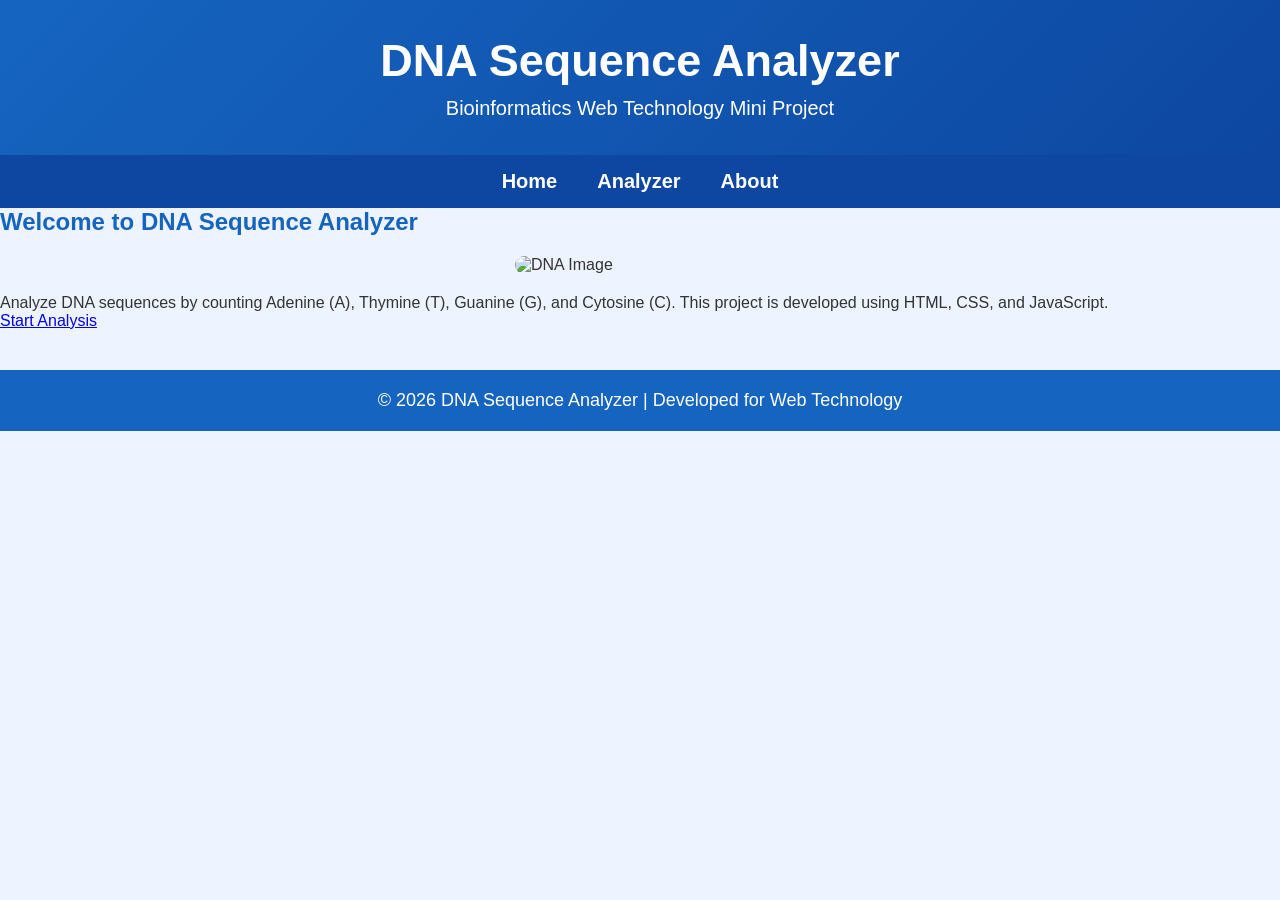
==== index.html @ efca1cb4 "Yes Yes" ====
<!DOCTYPE html>
<html lang="en">
<head>
    <meta charset="UTF-8">
    <meta name="viewport" content="width=device-width, initial-scale=1.0">
    <title>DNA Sequence Analyzer</title>
    <link rel="stylesheet" href="style.css">
</head>
<body>

<header>
    <h1>DNA Sequence Analyzer</h1>
    <p>Bioinformatics Web Technology Mini Project</p>
</header>

<nav>
    <a href="index.html">Home</a>
    <a href="analyzer.html">Analyzer</a>
    <a href="about.html">About</a>
    
</nav>

<section class="hero">
    <h2>Welcome to DNA Sequence Analyzer</h2>
    <img src="https://upload.wikimedia.org/wikipedia/commons/8/87/DNA_orbit_animated.gif" width="250" alt="DNA Image">

    <p>
        Analyze DNA sequences by counting Adenine (A), Thymine (T),
        Guanine (G), and Cytosine (C). This project is developed using
        HTML, CSS, and JavaScript.
    </p>

    <a href="analyzer.html" class="btn">Start Analysis</a>
</section>

<footer>
    <p>© 2026 DNA Sequence Analyzer | Developed for Web Technology</p>
</footer>

</body>
</html>
---- style.css ----
*{
    margin:0;
    padding:0;
    box-sizing:border-box;
    font-family:Arial, sans-serif;
}

body{
    background:#eef4ff;
    color:#333;
}

header{
    background:linear-gradient(135deg,#1565c0,#0d47a1);
    color:#fff;
    text-align:center;
    padding:35px 15px;
}

header h1{
    font-size:45px;
}

header p{
    margin-top:10px;
    font-size:20px;
}

nav{
    background:#0d47a1;
    display:flex;
    justify-content:center;
    flex-wrap:wrap;
}

nav a{
    color:white;
    text-decoration:none;
    padding:15px 20px;
    font-size:20px;
    font-weight:bold;
}

nav a:hover{
    background:#1976d2;
}

.container{
    max-width:900px;
    margin:30px auto;
    background:white;
    padding:30px;
    border-radius:15px;
    box-shadow:0 5px 15px rgba(0,0,0,.2);
}

h2{
    color:#1565c0;
    margin-bottom:15px;
}

textarea{
    width:100%;
    height:170px;
    border:2px solid #1565c0;
    border-radius:10px;
    padding:15px;
    font-size:18px;
    resize:none;
}

button{
    background:#1565c0;
    color:white;
    border:none;
    padding:14px 25px;
    margin:10px 5px;
    border-radius:8px;
    font-size:18px;
    cursor:pointer;
    transition:.3s;
}

button:hover{
    background:#0d47a1;
    transform:scale(1.05);
}

.result{
    margin-top:25px;
    background:#f8f9fa;
    border-left:6px solid #1565c0;
    padding:20px;
    border-radius:10px;
    font-size:20px;
}

img{
    max-width:100%;
    display:block;
    margin:20px auto;
    border-radius:10px;
    img{
    display:block;
    margin:20px auto;
    width:250px;
    height:auto;
}
}

footer{
    margin-top:40px;
    background:#1565c0;
    color:white;
    text-align:center;
    padding:20px;
    font-size:18px;
}

@media(max-width:768px){

header h1{
font-size:34px;
}

header p{
font-size:18px;
}

nav a{
font-size:18px;
padding:12px;
}

.container{
margin:15px;
padding:20px;
}

button{
width:100%;
}
}
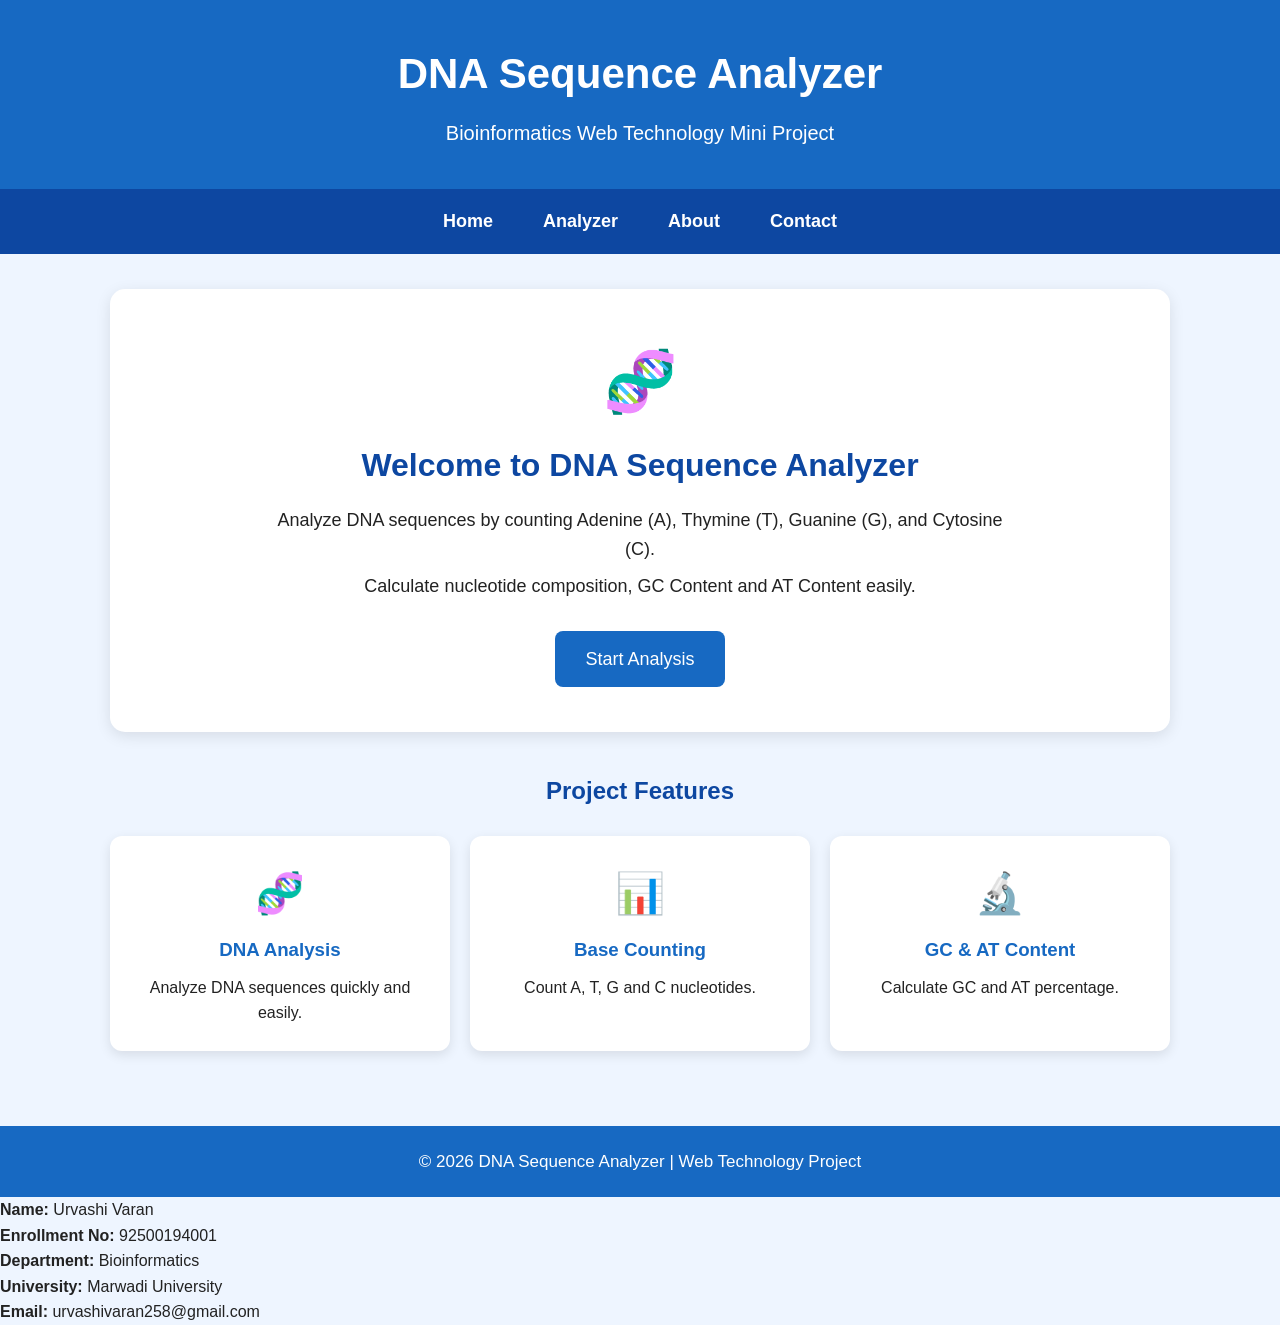
==== commit bd8722b4: "Add files via upload" ====
--- a/index.html
+++ b/index.html
@@ -8,34 +8,76 @@
 </head>
 <body>
 
-<header>
+<header class="header">
     <h1>DNA Sequence Analyzer</h1>
     <p>Bioinformatics Web Technology Mini Project</p>
 </header>
 
-<nav>
+<nav class="navbar">
     <a href="index.html">Home</a>
     <a href="analyzer.html">Analyzer</a>
     <a href="about.html">About</a>
-    
+    <a href="contact.html">Contact</a>
 </nav>
 
-<section class="hero">
-    <h2>Welcome to DNA Sequence Analyzer</h2>
-    <img src="https://upload.wikimedia.org/wikipedia/commons/8/87/DNA_orbit_animated.gif" width="250" alt="DNA Image">
+<main class="container">
 
-    <p>
-        Analyze DNA sequences by counting Adenine (A), Thymine (T),
-        Guanine (G), and Cytosine (C). This project is developed using
-        HTML, CSS, and JavaScript.
-    </p>
+    <section class="hero">
+        <div class="dna-icon">🧬</div>
 
-    <a href="analyzer.html" class="btn">Start Analysis</a>
-</section>
+        <h2>Welcome to DNA Sequence Analyzer</h2>
 
-<footer>
-    <p>© 2026 DNA Sequence Analyzer | Developed for Web Technology</p>
+        <p>
+            Analyze DNA sequences by counting Adenine (A),
+            Thymine (T), Guanine (G), and Cytosine (C).
+        </p>
+
+        <p>
+            Calculate nucleotide composition, GC Content
+            and AT Content easily.
+        </p>
+
+        <a href="analyzer.html" class="button">
+            Start Analysis
+        </a>
+    </section>
+
+    <section class="features">
+        <h2>Project Features</h2>
+
+        <div class="feature-grid">
+
+            <div class="card">
+                <div class="card-icon">🧬</div>
+                <h3>DNA Analysis</h3>
+                <p>Analyze DNA sequences quickly and easily.</p>
+            </div>
+
+            <div class="card">
+                <div class="card-icon">📊</div>
+                <h3>Base Counting</h3>
+                <p>Count A, T, G and C nucleotides.</p>
+            </div>
+
+            <div class="card">
+                <div class="card-icon">🔬</div>
+                <h3>GC & AT Content</h3>
+                <p>Calculate GC and AT percentage.</p>
+            </div>
+
+        </div>
+    </section>
+
+</main>
+
+<footer class="footer">
+    <p>© 2026 DNA Sequence Analyzer | Web Technology Project</p>
 </footer>
 
 </body>
-</html>+</html>
+<p><strong>Name:</strong> Urvashi Varan</p>
+<p><strong>Enrollment No:</strong> 92500194001</p>
+<p><strong>Department:</strong> Bioinformatics</p>
+<p><strong>University:</strong> Marwadi University</p>
+<p><strong>Email:</strong> urvashivaran258@gmail.com</p>
--- a/style.css
+++ b/style.css
@@ -1,143 +1,282 @@
-*{
-    margin:0;
-    padding:0;
-    box-sizing:border-box;
-    font-family:Arial, sans-serif;
-}
-
-body{
-    background:#eef4ff;
-    color:#333;
-}
-
-header{
-    background:linear-gradient(135deg,#1565c0,#0d47a1);
-    color:#fff;
-    text-align:center;
-    padding:35px 15px;
-}
-
-header h1{
-    font-size:45px;
-}
-
-header p{
-    margin-top:10px;
-    font-size:20px;
-}
-
-nav{
-    background:#0d47a1;
-    display:flex;
-    justify-content:center;
-    flex-wrap:wrap;
-}
-
-nav a{
-    color:white;
-    text-decoration:none;
-    padding:15px 20px;
-    font-size:20px;
-    font-weight:bold;
-}
-
-nav a:hover{
-    background:#1976d2;
-}
-
-.container{
-    max-width:900px;
-    margin:30px auto;
-    background:white;
-    padding:30px;
-    border-radius:15px;
-    box-shadow:0 5px 15px rgba(0,0,0,.2);
-}
-
-h2{
-    color:#1565c0;
-    margin-bottom:15px;
-}
-
-textarea{
-    width:100%;
-    height:170px;
-    border:2px solid #1565c0;
-    border-radius:10px;
-    padding:15px;
-    font-size:18px;
-    resize:none;
-}
-
-button{
-    background:#1565c0;
-    color:white;
-    border:none;
-    padding:14px 25px;
-    margin:10px 5px;
-    border-radius:8px;
-    font-size:18px;
-    cursor:pointer;
-    transition:.3s;
-}
-
-button:hover{
-    background:#0d47a1;
-    transform:scale(1.05);
-}
-
-.result{
-    margin-top:25px;
-    background:#f8f9fa;
-    border-left:6px solid #1565c0;
-    padding:20px;
-    border-radius:10px;
-    font-size:20px;
-}
-
-img{
-    max-width:100%;
-    display:block;
-    margin:20px auto;
-    border-radius:10px;
-    img{
-    display:block;
-    margin:20px auto;
-    width:250px;
-    height:auto;
-}
-}
-
-footer{
-    margin-top:40px;
-    background:#1565c0;
-    color:white;
-    text-align:center;
-    padding:20px;
-    font-size:18px;
-}
-
-@media(max-width:768px){
-
-header h1{
-font-size:34px;
-}
-
-header p{
-font-size:18px;
-}
-
-nav a{
-font-size:18px;
-padding:12px;
-}
-
-.container{
-margin:15px;
-padding:20px;
-}
-
-button{
-width:100%;
-}
+* {
+    margin: 0;
+    padding: 0;
+    box-sizing: border-box;
+}
+
+body {
+    font-family: Arial, sans-serif;
+    background: #eef5ff;
+    color: #222;
+    line-height: 1.6;
+}
+
+/* Header */
+.header {
+    background: #1769c2;
+    color: white;
+    text-align: center;
+    padding: 40px 15px;
+}
+
+.header h1 {
+    font-size: 42px;
+    margin-bottom: 10px;
+}
+
+.header p {
+    font-size: 20px;
+}
+
+/* Navigation */
+.navbar {
+    background: #0d47a1;
+    display: flex;
+    justify-content: center;
+    flex-wrap: wrap;
+}
+
+.navbar a {
+    color: white;
+    text-decoration: none;
+    font-size: 18px;
+    font-weight: bold;
+    padding: 18px 25px;
+}
+
+.navbar a:hover {
+    background: #1565c0;
+}
+
+/* Main */
+.container {
+    max-width: 1100px;
+    margin: auto;
+    padding: 35px 20px;
+}
+
+/* Hero */
+.hero {
+    background: white;
+    text-align: center;
+    padding: 45px 25px;
+    border-radius: 15px;
+    box-shadow: 0 4px 15px rgba(0,0,0,0.1);
+}
+
+.dna-icon {
+    font-size: 60px;
+    margin-bottom: 10px;
+}
+
+.hero h2 {
+    color: #0d47a1;
+    font-size: 32px;
+    margin-bottom: 15px;
+}
+
+.hero p {
+    font-size: 18px;
+    margin: 8px auto;
+    max-width: 750px;
+}
+
+/* Buttons */
+.button,
+button {
+    display: inline-block;
+    background: #1769c2;
+    color: white;
+    border: none;
+    padding: 14px 30px;
+    margin-top: 22px;
+    border-radius: 8px;
+    font-size: 18px;
+    cursor: pointer;
+    text-decoration: none;
+}
+
+.button:hover,
+button:hover {
+    background: #0d47a1;
+}
+
+/* Features */
+.features {
+    margin-top: 40px;
+    text-align: center;
+}
+
+.features h2 {
+    color: #0d47a1;
+    margin-bottom: 25px;
+}
+
+.feature-grid {
+    display: grid;
+    grid-template-columns: repeat(3, 1fr);
+    gap: 20px;
+}
+
+.card {
+    background: white;
+    padding: 25px;
+    border-radius: 12px;
+    box-shadow: 0 4px 12px rgba(0,0,0,0.1);
+}
+
+.card-icon {
+    font-size: 40px;
+}
+
+.card h3 {
+    color: #1769c2;
+    margin: 10px 0;
+}
+
+/* Analyzer */
+.analyzer-section {
+    background: white;
+    padding: 30px;
+    border-radius: 15px;
+    box-shadow: 0 4px 15px rgba(0,0,0,0.1);
+}
+
+.analyzer-section h2,
+.content-section h2 {
+    color: #0d47a1;
+    font-size: 32px;
+    margin-bottom: 10px;
+}
+
+.instruction {
+    font-size: 18px;
+}
+
+textarea {
+    width: 100%;
+    min-height: 180px;
+    margin-top: 20px;
+    padding: 18px;
+    border: 2px solid #1769c2;
+    border-radius: 10px;
+    font-size: 18px;
+    resize: vertical;
+}
+
+.button-group {
+    display: flex;
+    gap: 15px;
+}
+
+.button-group button {
+    flex: 1;
+}
+
+/* Result */
+.result-box {
+    margin-top: 30px;
+    padding: 25px;
+    background: #f8fbff;
+    border-left: 5px solid #1769c2;
+    border-radius: 10px;
+}
+
+.result-box h2 {
+    color: #0d47a1;
+    margin-bottom: 15px;
+}
+
+.result-item {
+    font-size: 18px;
+    padding: 8px 0;
+}
+
+.gc-at {
+    font-size: 20px;
+    font-weight: bold;
+    color: #1769c2;
+    margin-top: 15px;
+}
+
+/* About / Contact */
+.content-section {
+    background: white;
+    padding: 30px;
+    border-radius: 15px;
+    box-shadow: 0 4px 15px rgba(0,0,0,0.1);
+}
+
+.content-section p {
+    font-size: 18px;
+    margin: 8px 0;
+}
+
+.content-section h3 {
+    color: #1769c2;
+    margin-top: 25px;
+}
+
+.content-section ul {
+    margin: 10px 0 0 25px;
+    font-size: 18px;
+}
+
+.student-info {
+    margin-top: 20px;
+}
+
+/* Footer */
+.footer {
+    background: #1769c2;
+    color: white;
+    text-align: center;
+    padding: 22px;
+    margin-top: 40px;
+}
+
+.footer p {
+    font-size: 17px;
+}
+
+/* Mobile */
+@media (max-width: 700px) {
+
+    .header h1 {
+        font-size: 30px;
+    }
+
+    .header p {
+        font-size: 17px;
+    }
+
+    .navbar a {
+        font-size: 16px;
+        padding: 14px 15px;
+    }
+
+    .container {
+        padding: 20px 12px;
+    }
+
+    .hero h2 {
+        font-size: 26px;
+    }
+
+    .feature-grid {
+        grid-template-columns: 1fr;
+    }
+
+    .button-group {
+        flex-direction: column;
+        gap: 5px;
+    }
+
+    .button-group button {
+        width: 100%;
+    }
+
+    textarea {
+        min-height: 170px;
+    }
 }
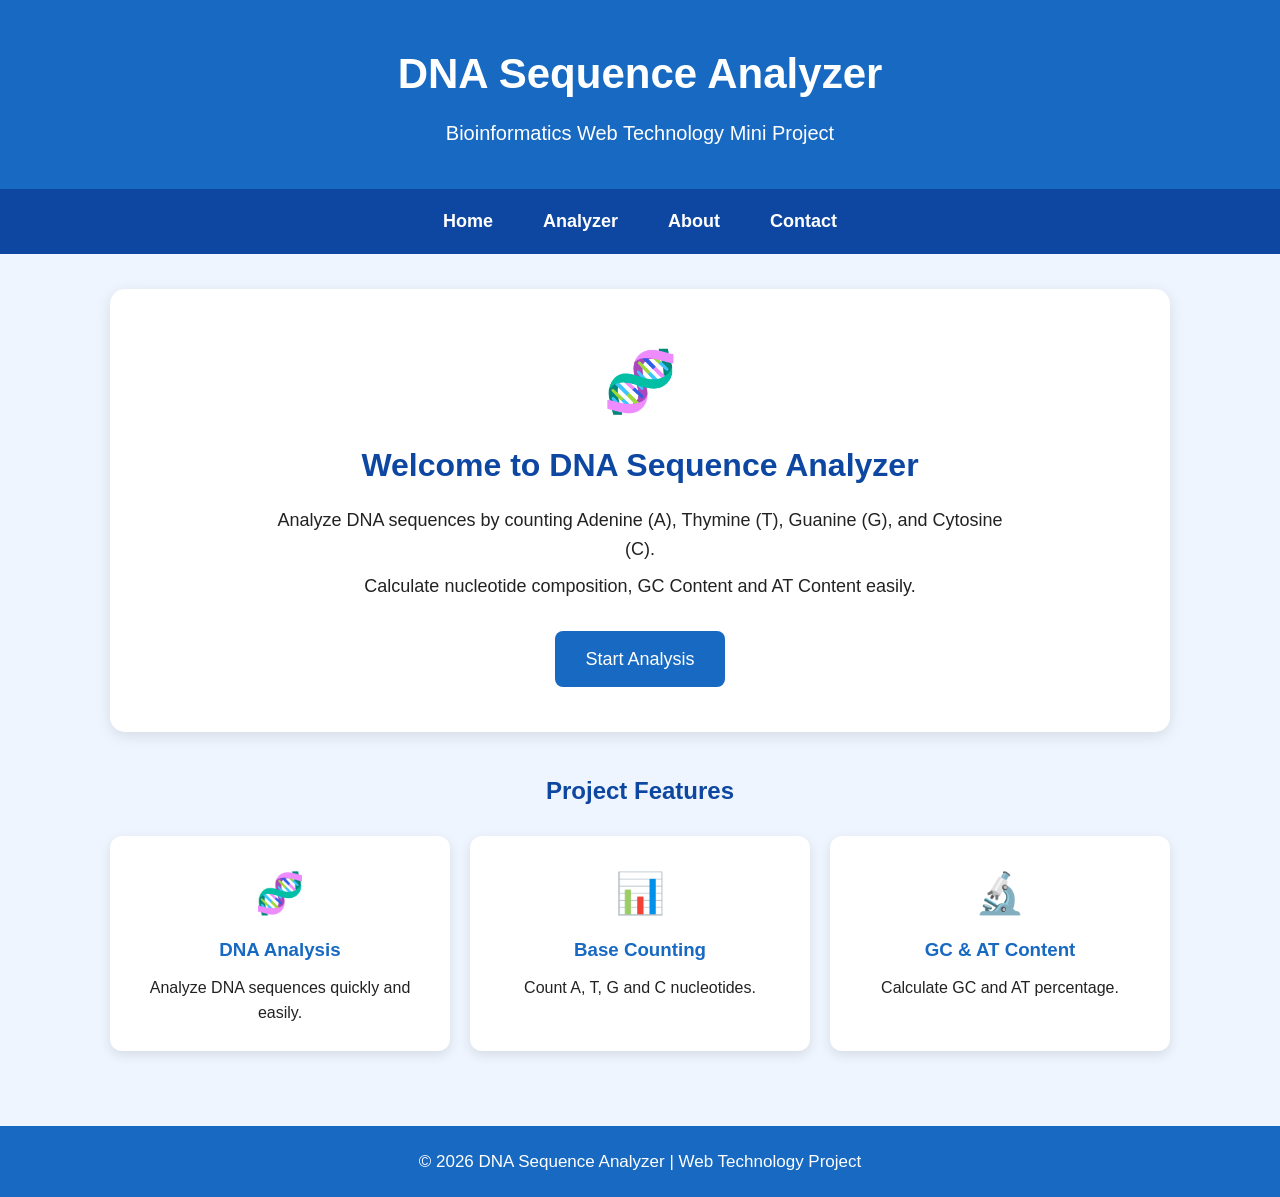
==== commit 1d4605b3: "Update index.html" ====
--- a/index.html
+++ b/index.html
@@ -76,8 +76,3 @@
 
 </body>
 </html>
-<p><strong>Name:</strong> Urvashi Varan</p>
-<p><strong>Enrollment No:</strong> 92500194001</p>
-<p><strong>Department:</strong> Bioinformatics</p>
-<p><strong>University:</strong> Marwadi University</p>
-<p><strong>Email:</strong> urvashivaran258@gmail.com</p>
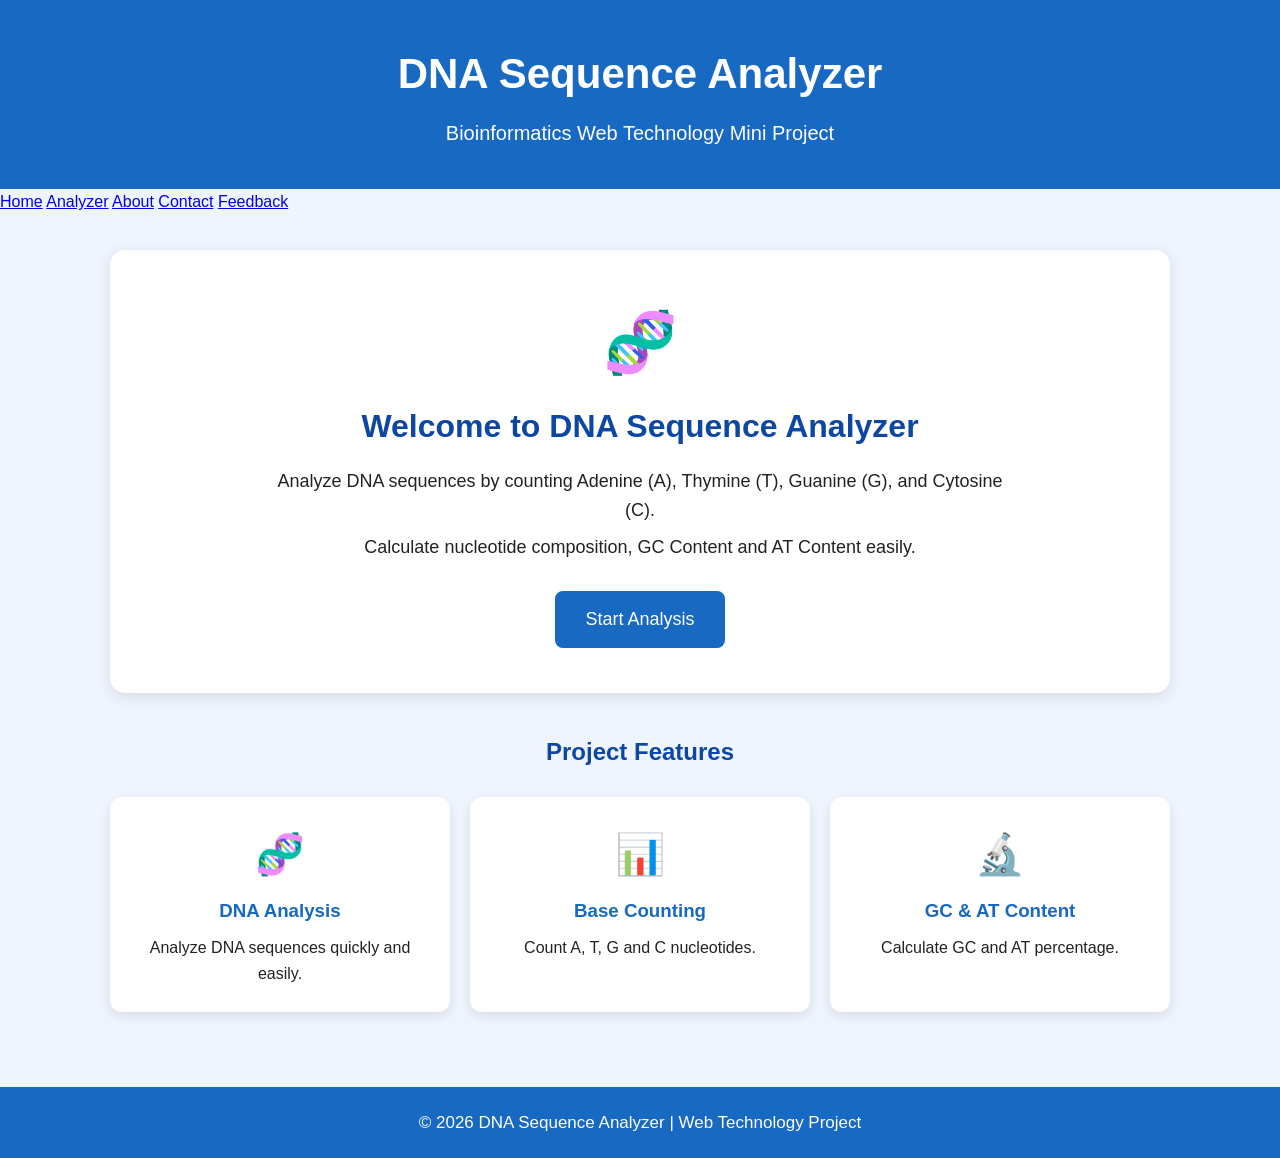
==== commit 567cdfa6: "Update index.html" ====
--- a/index.html
+++ b/index.html
@@ -13,11 +13,12 @@
     <p>Bioinformatics Web Technology Mini Project</p>
 </header>
 
-<nav class="navbar">
+<nav>
     <a href="index.html">Home</a>
     <a href="analyzer.html">Analyzer</a>
     <a href="about.html">About</a>
     <a href="contact.html">Contact</a>
+    <a href="feedback.html">Feedback</a>
 </nav>
 
 <main class="container">
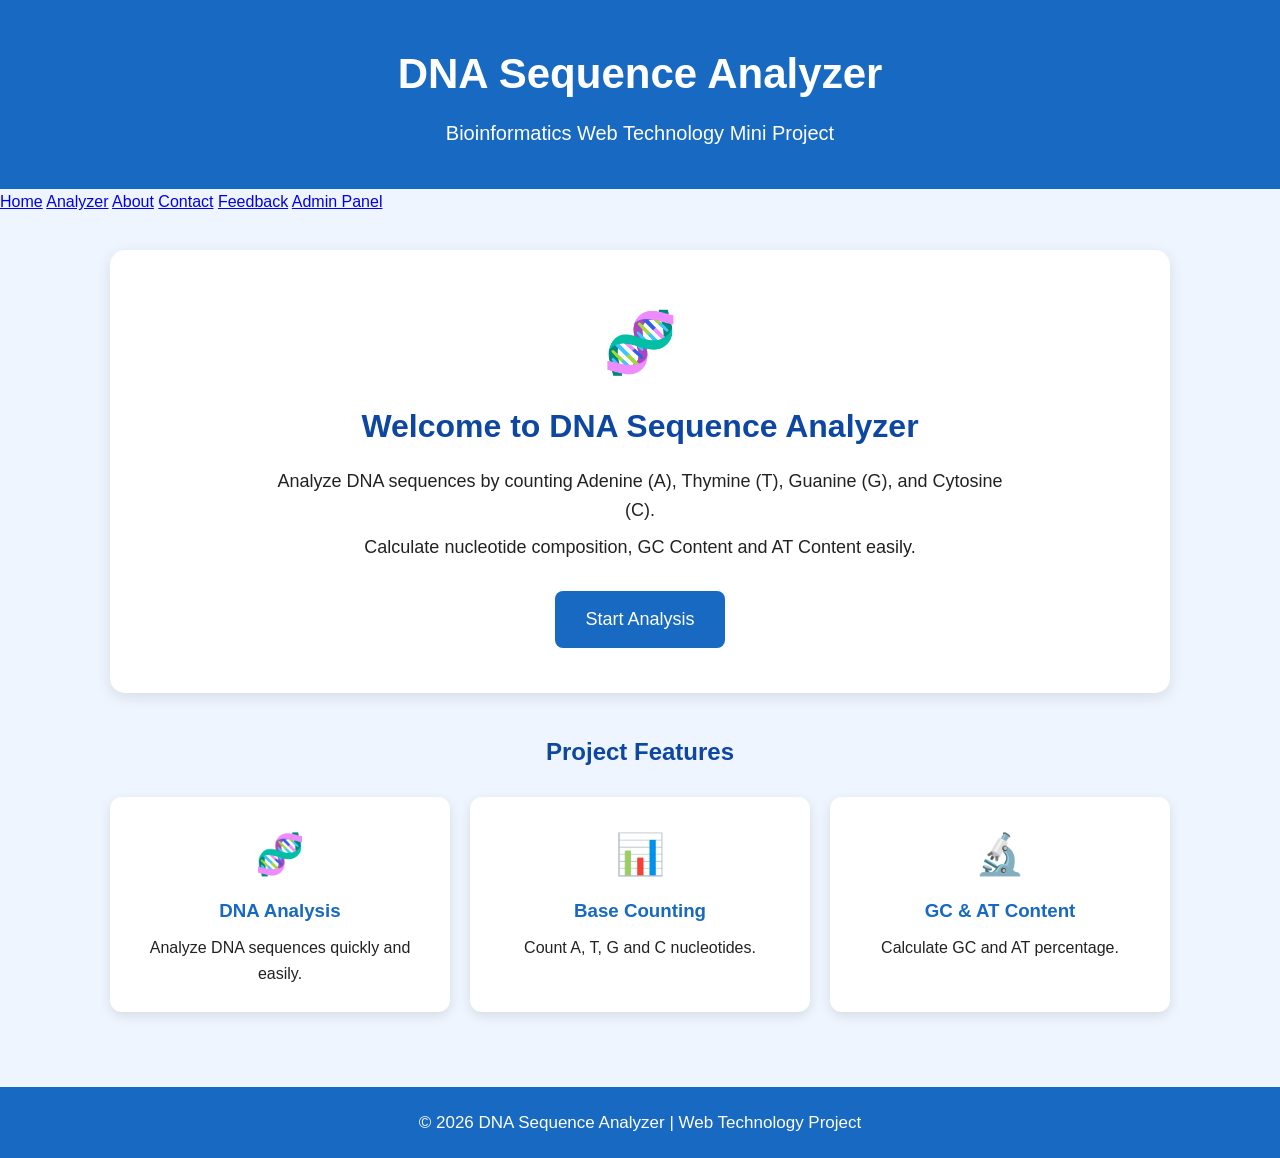
==== commit 3bef50fd: "Add link to Admin Panel in navigation" ====
--- a/index.html
+++ b/index.html
@@ -19,6 +19,7 @@
     <a href="about.html">About</a>
     <a href="contact.html">Contact</a>
     <a href="feedback.html">Feedback</a>
+    <a href="admin/index.html">Admin Panel</a>
 </nav>
 
 <main class="container">
